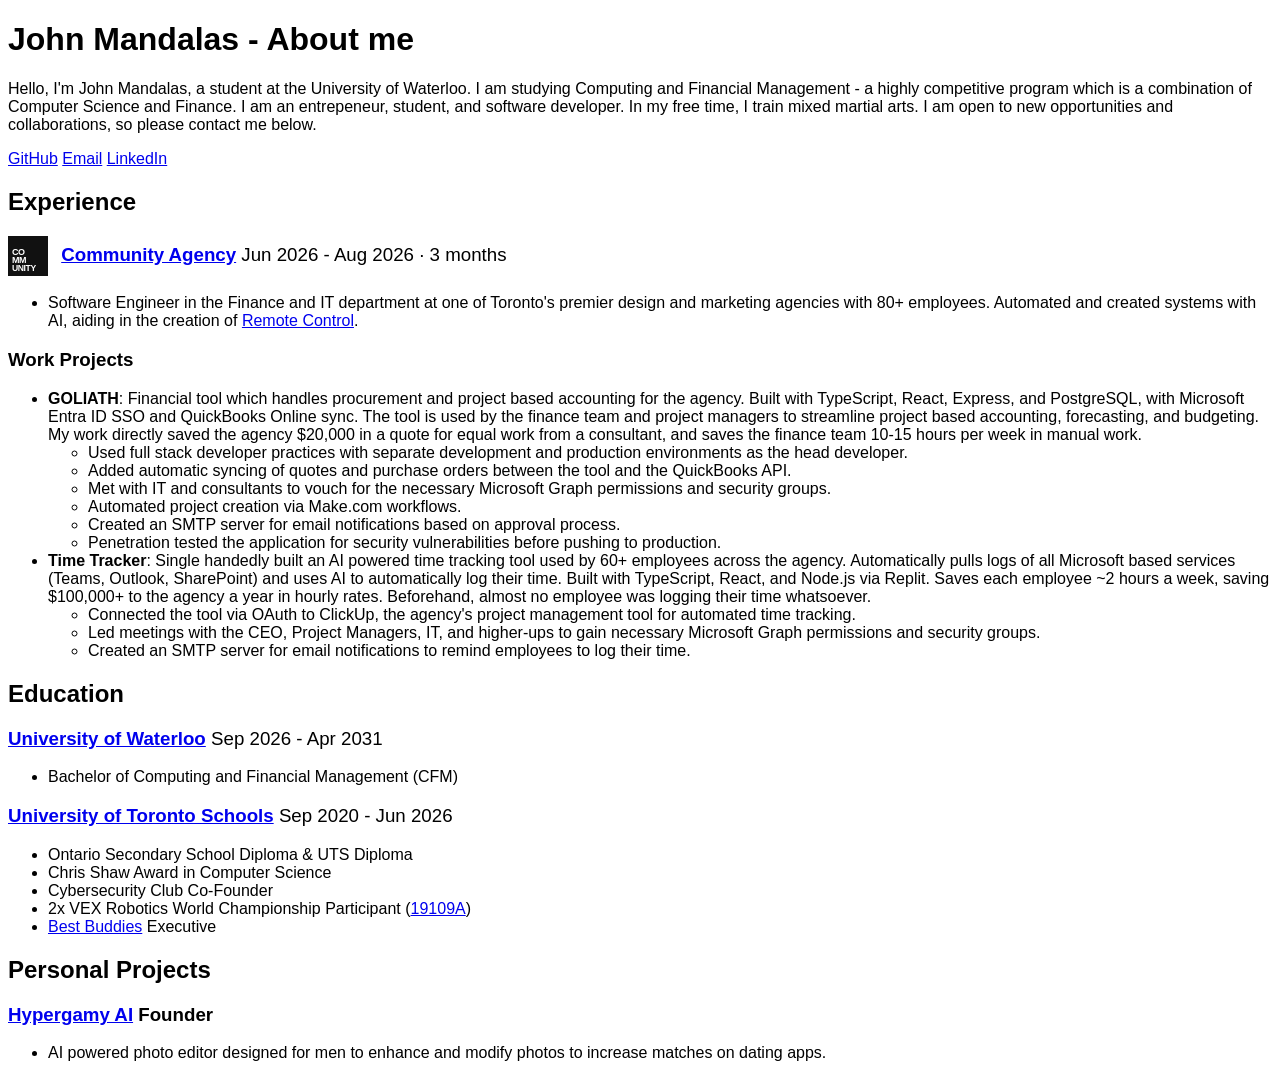
==== about/index.html @ 76280e71 "Create minimal personal link hub" ====
<!DOCTYPE html>
<html lang="en">
<head>
  <meta charset="UTF-8">
  <meta name="viewport" content="width=device-width, initial-scale=1">
  <title>John Mandalas</title>
  <link rel="stylesheet" href="../style.css">
  <script defer src="/_vercel/insights/script.js"></script>
</head>
<body>
  <main>
    <header class="site-header">
      <h1>John Mandalas - About me</h1>
    </header>
    <p>Hello, I'm John Mandalas, a student at the University of Waterloo. I am studying Computing and Financial Management - a highly competitive program which is a combination of Computer Science and Finance. I am an entrepeneur, student, and software developer. In my free time, I train mixed martial arts. I am open to new opportunities and collaborations, so please contact me below.</p>

    <p class="social-links">
      <a href="https://github.com/john-mandalas" target="_blank" rel="noopener noreferrer">GitHub</a>
      <a href="mailto:john@mandalas.ca">Email</a>
      <a href="https://www.linkedin.com/in/john-mandalas/" target="_blank" rel="noopener noreferrer">LinkedIn</a>
    </p>

    <h2>Experience</h2>
      <section>
        <h3><img class="agency-logo" src="community-logo.svg" alt=""> <a href="https://thecommunity.ca" target="_blank" rel="noopener noreferrer">Community Agency</a> <span class="experience-dates">Jun 2026 - Aug 2026 · 3 months</span></h3>
        <ul>
          <li>Software Engineer in the Finance and IT department at one of Toronto's premier design and marketing agencies with 80+ employees. Automated and created systems with AI, aiding in the creation of <a href="https://www.remotecontrolagency.ca" target="_blank" rel="noopener noreferrer">Remote Control</a>.</li>
        </ul>
      </section>

      <section>
        <h3>Work Projects</h3>
        <ul>
          <li>
            <strong>GOLIATH</strong>: Financial tool which handles procurement and project based accounting for the agency. Built with TypeScript, React, Express, and PostgreSQL, with Microsoft Entra ID SSO and QuickBooks Online sync. The tool is used by the finance team and project managers to streamline project based accounting, forecasting, and budgeting. My work directly saved the agency $20,000 in a quote for equal work from a consultant, and saves the finance team 10-15 hours per week in manual work.
            <ul>
              <li>Used full stack developer practices with separate development and production environments as the head developer.</li>
              <li>Added automatic syncing of quotes and purchase orders between the tool and the QuickBooks API.</li>
              <li>Met with IT and consultants to vouch for the necessary Microsoft Graph permissions and security groups.</li>
              <li>Automated project creation via Make.com workflows.</li>
              <li>Created an SMTP server for email notifications based on approval process.</li>
              <li>Penetration tested the application for security vulnerabilities before pushing to production.</li>
            </ul>
          </li>
          <li>
            <strong>Time Tracker</strong>: Single handedly built an AI powered time tracking tool used by 60+ employees across the agency. Automatically pulls logs of all Microsoft based services (Teams, Outlook, SharePoint) and uses AI to automatically log their time. Built with TypeScript, React, and Node.js via Replit. Saves each employee ~2 hours a week, saving $100,000+ to the agency a year in hourly rates. Beforehand, almost no employee was logging their time whatsoever.
            <ul>
              <li>Connected the tool via OAuth to ClickUp, the agency's project management tool for automated time tracking.</li>
              <li>Led meetings with the CEO, Project Managers, IT, and higher-ups to gain necessary Microsoft Graph permissions and security groups.</li>
              <li>Created an SMTP server for email notifications to remind employees to log their time.</li>
            </ul>
          </li>
        </ul>
      </section>

    <h2>Education</h2>
    <section>
      <h3><a href="https://uwaterloo.ca/computing-financial-management/our-program/what-computing-and-financial-management" target="_blank" rel="noopener noreferrer">University of Waterloo</a> <span class="experience-dates">Sep 2026 - Apr 2031</span></h3>
      <ul>
        <li>Bachelor of Computing and Financial Management (CFM)</li>
      </ul>
    </section>

    <section>
      <h3><a href="https://www.utschools.ca" target="_blank" rel="noopener noreferrer">University of Toronto Schools</a> <span class="experience-dates">Sep 2020 - Jun 2026</span></h3>
      <ul>
        <li>Ontario Secondary School Diploma &amp; UTS Diploma</li>
        <li>Chris Shaw Award in Computer Science</li>
        <li>Cybersecurity Club Co-Founder</li>
        <li>2x VEX Robotics World Championship Participant (<a href="https://events.vex.com/teams/V5RC/19109A" target="_blank" rel="noopener noreferrer">19109A</a>)</li>
        <li><a href="https://bestbuddies.ca" target="_blank" rel="noopener noreferrer">Best Buddies</a> Executive</li>
      </ul>
    </section>

    <h2>Personal Projects</h2>
    <section>
      <h3><a href="https://hypergamy.me" target="_blank" rel="noopener noreferrer">Hypergamy AI</a> Founder</h3>
      <ul>
        <li>AI powered photo editor designed for men to enhance and modify photos to increase matches on dating apps.</li>
      </ul>
    </section>
  </main>
</body>
</html>
---- style.css ----
body {
	font-family: Arial, Helvetica, sans-serif;
}

.agency-logo {
	width: 40px;
	height: auto;
	vertical-align: middle;
	margin-right: 8px;
}

.experience-dates {
	font-weight: normal;
}

.home-page {
	--ink: #19332d;
	--muted: #687b73;
	--line: #cdd9d2;
	--paper: #edf3ef;
	--accent: #e05b3f;
	min-height: 100vh;
	margin: 0;
	color: var(--ink);
	background-color: var(--paper);
	background-image: linear-gradient(#19332d08 1px, transparent 1px), linear-gradient(90deg, #19332d08 1px, transparent 1px);
	background-size: 32px 32px;
	font-family: "Space Grotesk", sans-serif;
}

.link-hub {
	width: min(100% - 40px, 560px);
	margin: 0 auto;
	padding: 72px 0 32px;
}

.profile-header {
	margin-bottom: 42px;
	animation: arrive 500ms ease-out both;
}

.eyebrow,
.link-index,
.link-note,
.profile-footer {
	font-family: "DM Mono", monospace;
}

.eyebrow {
	margin: 0 0 25px;
	color: var(--muted);
	font-size: 11px;
	letter-spacing: 0;
}

.eyebrow span {
	padding: 0 6px;
	color: var(--accent);
}

.profile-header h1 {
	margin: 0;
	font-size: clamp(64px, 12vw, 104px);
	font-weight: 600;
	line-height: 0.86;
	letter-spacing: 0;
}

.profile-header h1 span {
	color: var(--accent);
}

.profile-summary {
	max-width: 340px;
	margin: 25px 0 0;
	color: var(--muted);
	font-size: 16px;
	line-height: 1.55;
}

.profile-links {
	border-top: 1px solid var(--line);
}

.profile-link {
	position: relative;
	display: grid;
	grid-template-columns: 42px minmax(0, 1fr) auto 22px;
	align-items: center;
	min-height: 76px;
	border-bottom: 1px solid var(--line);
	color: var(--ink);
	text-decoration: none;
	transition: padding 180ms ease, background-color 180ms ease;
	animation: arrive 500ms ease-out both;
}

.profile-link:nth-child(2) { animation-delay: 70ms; }
.profile-link:nth-child(3) { animation-delay: 140ms; }
.profile-link:nth-child(4) { animation-delay: 210ms; }

.profile-link:hover,
.profile-link:focus-visible {
	padding-right: 10px;
	padding-left: 10px;
	background: #ffffff8c;
}

.profile-link:focus-visible {
	outline: 2px solid var(--accent);
	outline-offset: 2px;
}

.link-index {
	color: var(--muted);
	font-size: 11px;
}

.link-label {
	font-size: 19px;
	font-weight: 600;
}

.link-note {
	color: var(--muted);
	font-size: 11px;
	text-align: right;
}

.link-arrow {
	justify-self: end;
	color: var(--accent);
	font-size: 19px;
}

.about-link .link-label::after {
	content: "";
	display: inline-block;
	width: 7px;
	height: 7px;
	margin: 0 0 3px 9px;
	border-radius: 50%;
	background: var(--accent);
}

.profile-footer {
	display: flex;
	justify-content: space-between;
	gap: 16px;
	margin-top: 28px;
	color: var(--muted);
	font-size: 10px;
}

.profile-footer a {
	color: var(--ink);
	text-decoration-color: var(--accent);
	text-underline-offset: 4px;
}

.profile-footer a span {
	color: var(--accent);
}

@keyframes arrive {
	from { opacity: 0; transform: translateY(10px); }
	to { opacity: 1; transform: translateY(0); }
}

@media (max-width: 480px) {
	.link-hub {
		width: min(100% - 32px, 560px);
		padding-top: 52px;
	}

	.profile-link {
		grid-template-columns: 32px minmax(0, 1fr) 20px;
	}

	.link-note {
		display: none;
	}

	.profile-footer {
		font-size: 9px;
	}
}

@media (prefers-reduced-motion: reduce) {
	*,
	*::before,
	*::after {
		animation-duration: 0.01ms !important;
		animation-iteration-count: 1 !important;
		transition-duration: 0.01ms !important;
	}
}
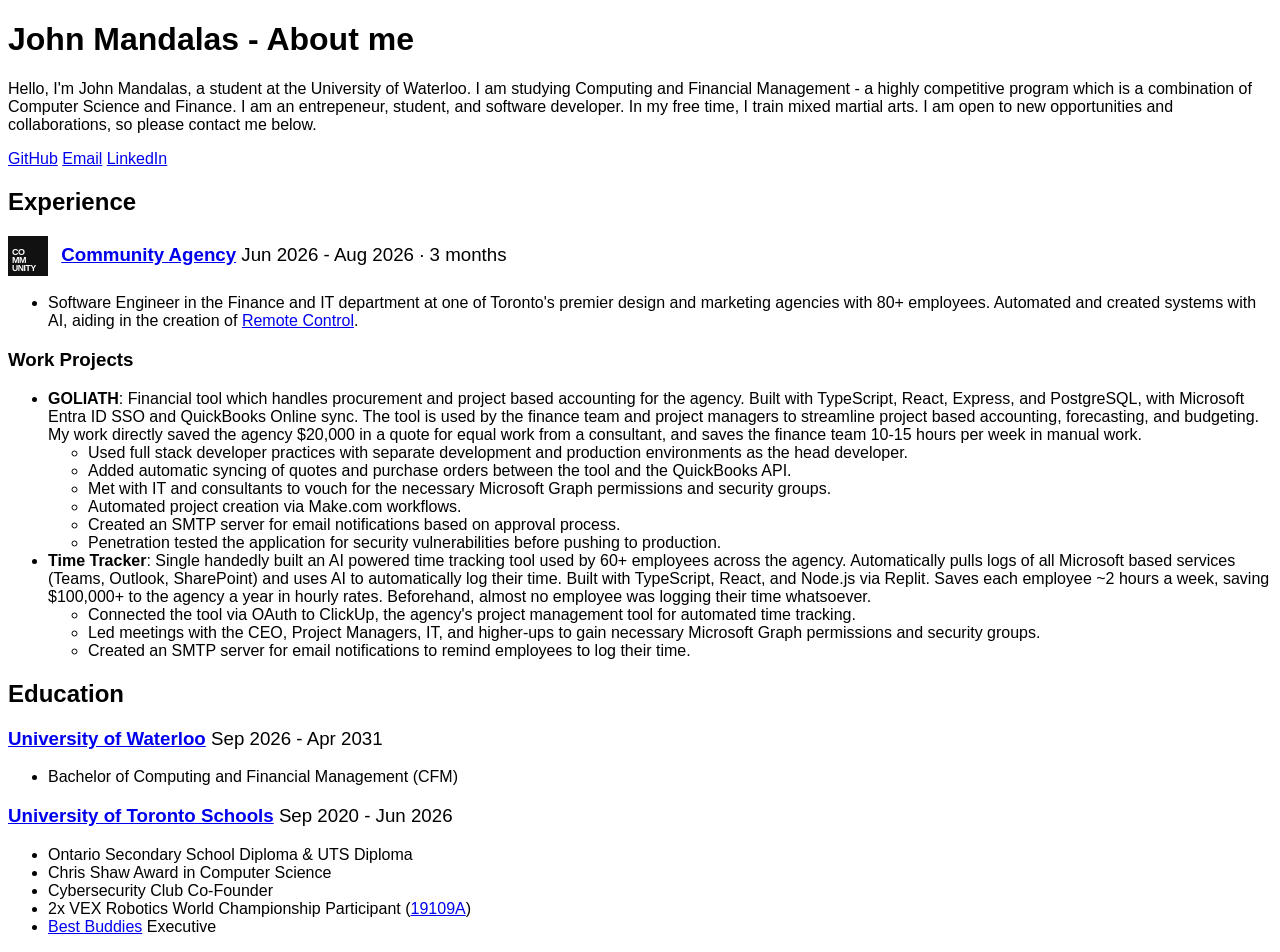
==== commit 0473b000: "Remove Hypergamy AI from About page projects Co-Authored-By: Claude Opus 5.5 <noreply@anthropic.com>" ====
--- a/about/index.html
+++ b/about/index.html
@@ -71,14 +71,6 @@
         <li><a href="https://bestbuddies.ca" target="_blank" rel="noopener noreferrer">Best Buddies</a> Executive</li>
       </ul>
     </section>
-
-    <h2>Personal Projects</h2>
-    <section>
-      <h3><a href="https://hypergamy.me" target="_blank" rel="noopener noreferrer">Hypergamy AI</a> Founder</h3>
-      <ul>
-        <li>AI powered photo editor designed for men to enhance and modify photos to increase matches on dating apps.</li>
-      </ul>
-    </section>
   </main>
 </body>
 </html>
